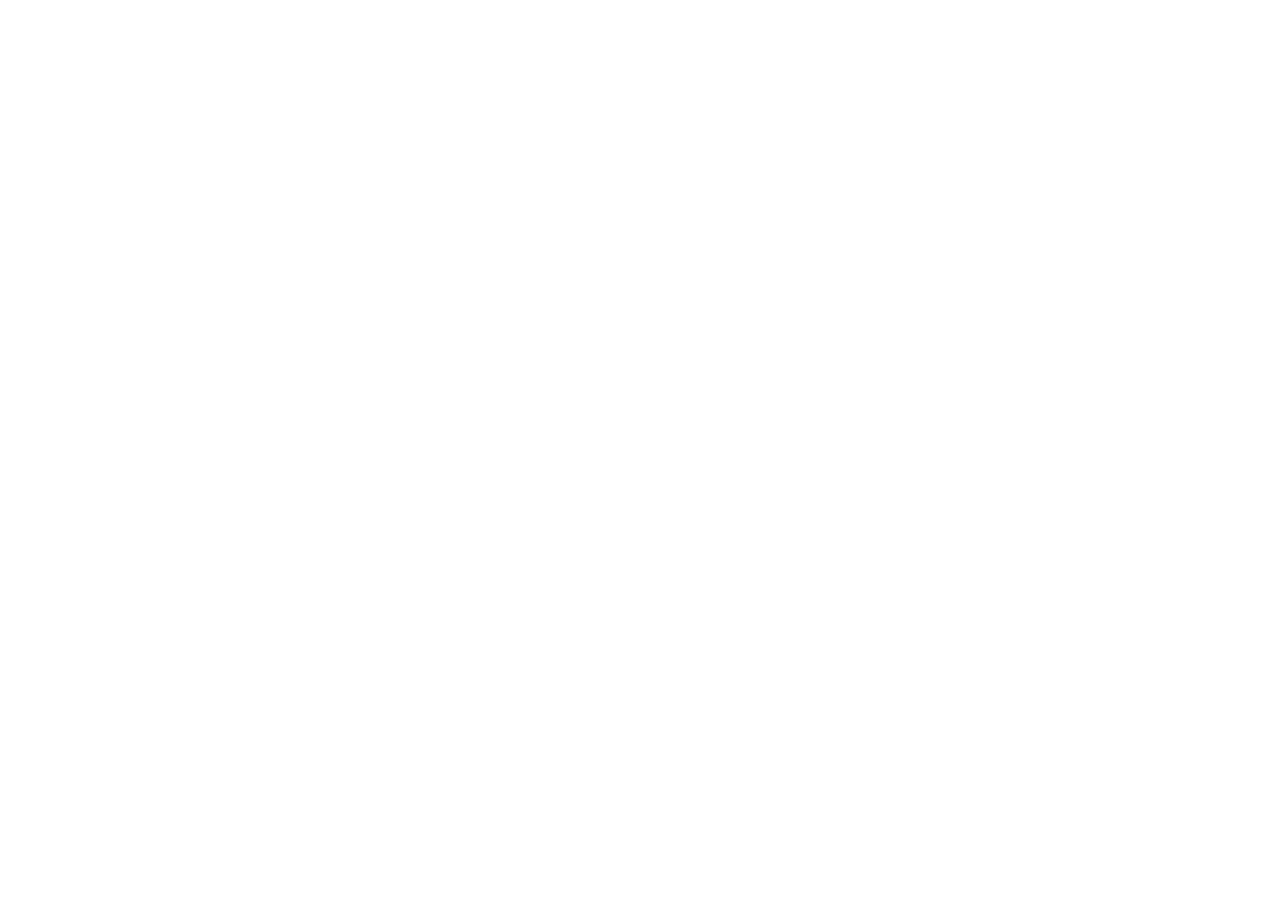
==== index.html @ c4c5714a "add links to index.html" ====
<!DOCTYPE html>
<html lang="ru">                                                          
<head>
  <meta charset="UTF-8">                                               
  <meta name="каркас">                                                  
  <title>Чат многофункциональный</title>
  <link href='http://fonts.googleapis.com/css?family=Open+Sans:400,600,700' rel='stylesheet' type='text/css'>
  <link rel="stylesheet" href="styles.css">
  <link rel="stylesheet" href="https://maxcdn.bootstrapcdn.com/font-awesome/4.5.0/css/font-awesome.min.css">
</head>
---- styles.css ----
@import url(https://fonts.googleapis.com/css?family=Lato:400,700);
*, *:before, *:after {
  box-sizing: border-box;
}
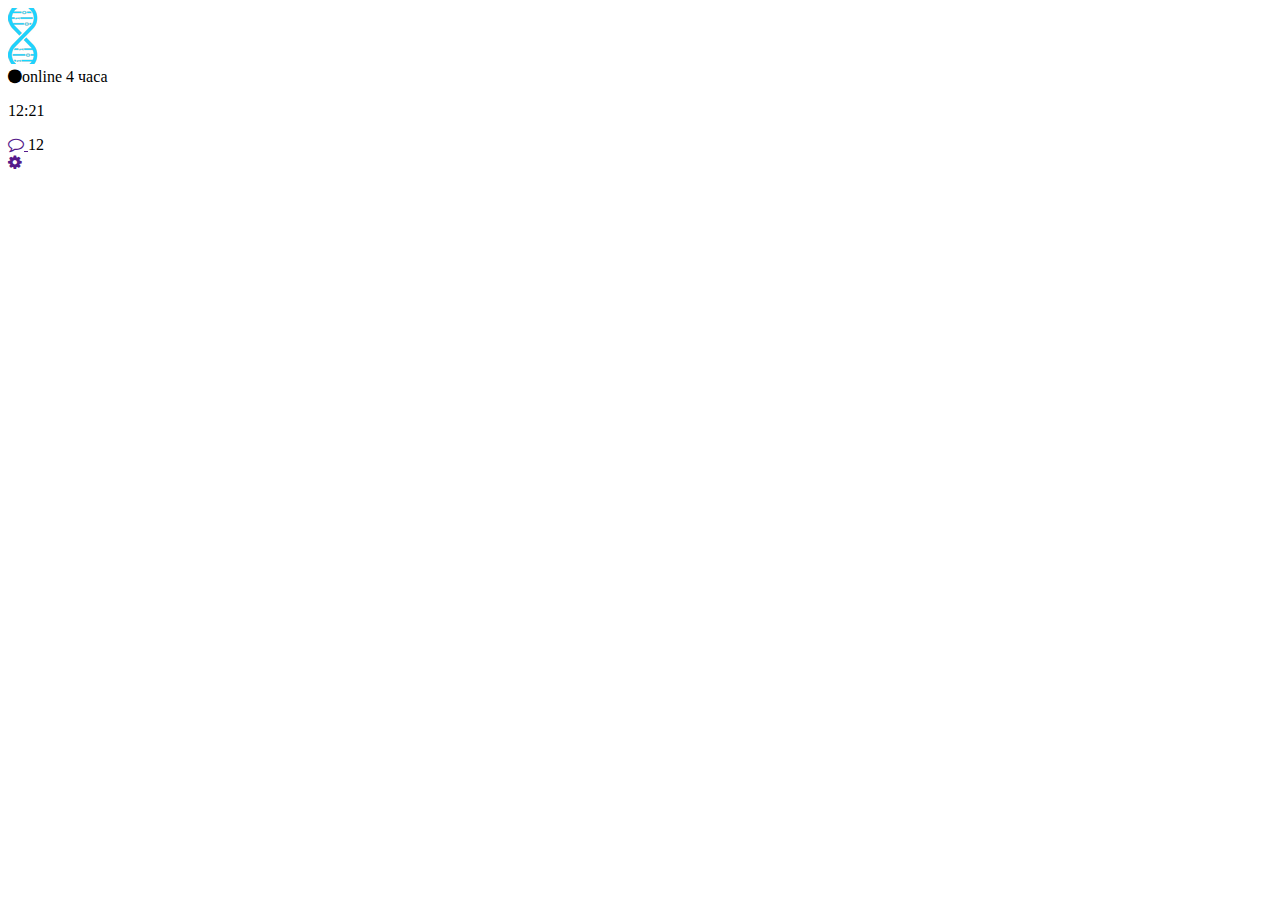
==== commit 9e80e847: "add dody & container clearfix" ====
--- a/index.html
+++ b/index.html
@@ -7,4 +7,37 @@
   <link href='http://fonts.googleapis.com/css?family=Open+Sans:400,600,700' rel='stylesheet' type='text/css'>
   <link rel="stylesheet" href="styles.css">
   <link rel="stylesheet" href="https://maxcdn.bootstrapcdn.com/font-awesome/4.5.0/css/font-awesome.min.css">
-</head>+</head>
+
+<body>
+	
+	<div class="container clearfix">
+		<div class="people-list" id="people-list">
+<!-- Левый хедер  -->			
+			<div class = "left-header">
+				<a href = "" >
+					<img src="image/logoDNA.png" alt="logo" title="Логотип чата">
+				</a>
+				
+				<div class="timeonline">
+			    		<span class = "youstatus" title = "время пребывания онлайн"><i class="fa fa-circle online"></i>online 4 часа</span>
+                			<p><span class = "timenow" title = "текущее время">12:21</span></p>
+			    	</div>
+				
+		        	<div class = "come_message">
+					 <a href="">
+					 <i class="fa fa-comment-o" aria-hidden="true" title="отображение личных сообщений"></i>
+					 </a>
+					 <span class="countMe" title="количество новых непрочитанных сообщений" >12</span>
+				</div>
+				
+				 <div class = "settings">
+					 <a href="">
+					 <i class="fa fa-cog" aria-hidden="true" title="редактирование персональной информации"></i>
+					 </a>
+				</div>
+		 	</div>
+
+</body>
+
+</html>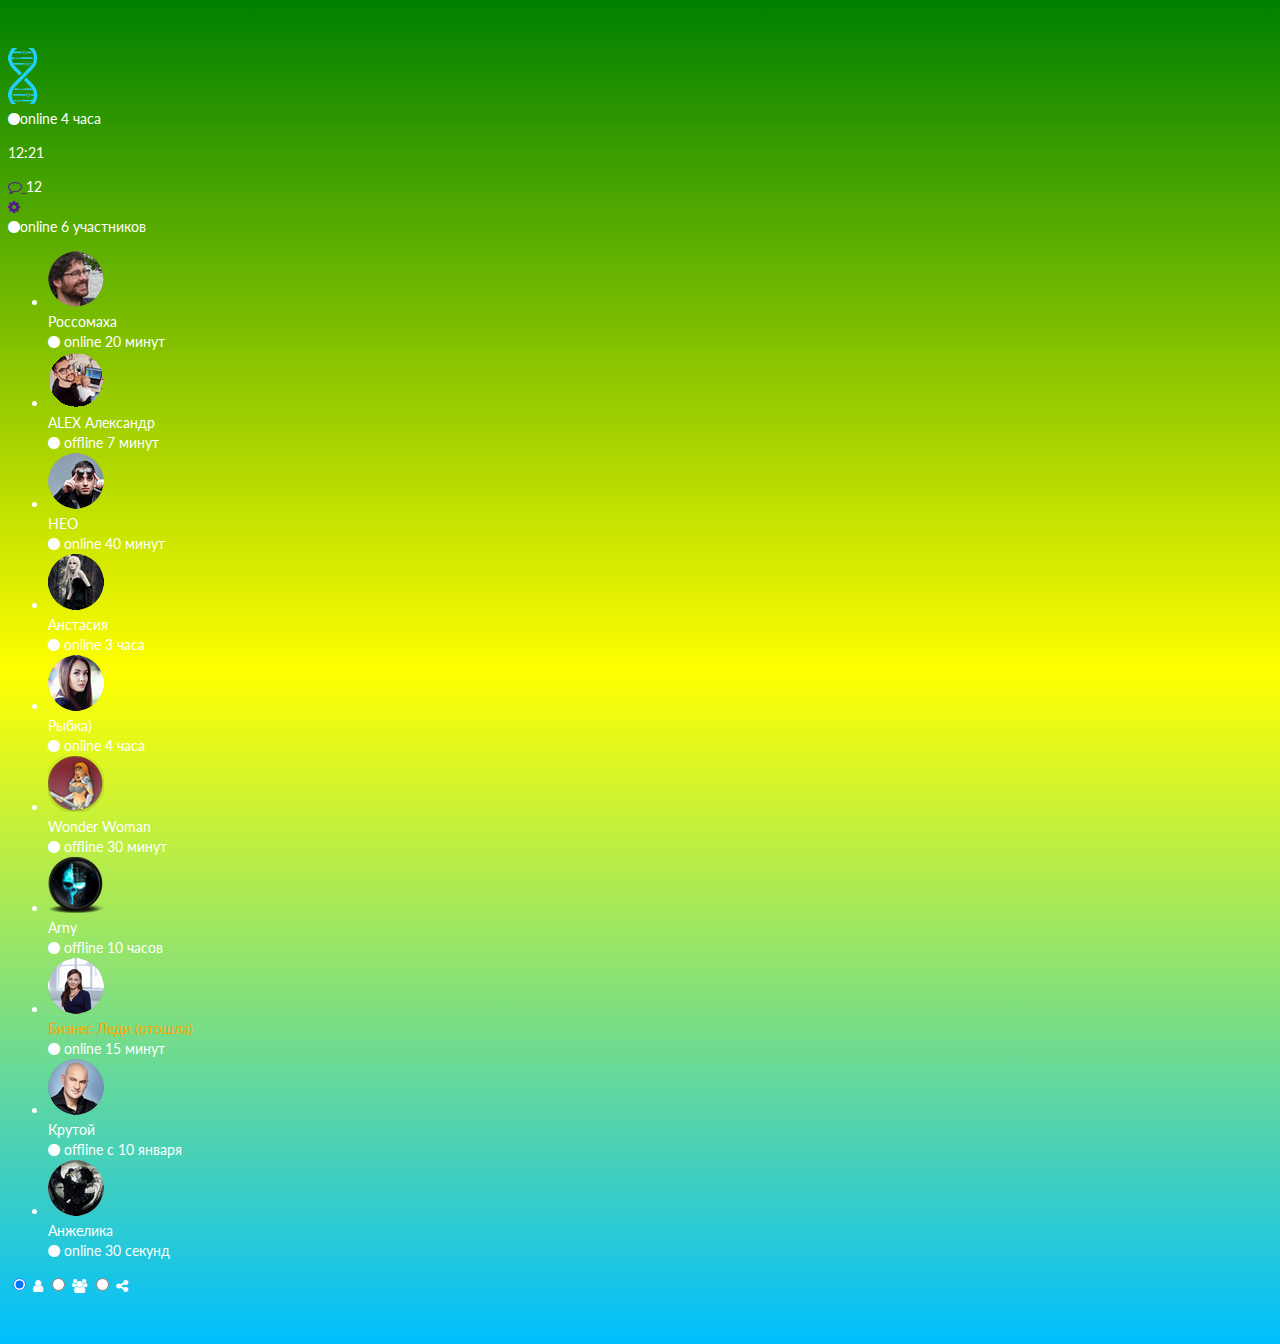
==== commit d8634d35: "add users list to index.html" ====
--- a/index.html
+++ b/index.html
@@ -38,6 +38,113 @@
 				</div>
 		 	</div>
 
+<!-- Список пользователей -->
+<div class = "onlinemembers" title="отображение общего количества пользователей онлайн">
+  <i class="fa fa-circle online"></i>online 6 участников
+  </div>
+<ul class="list" title="отображение списка участников">
+  <li class="clearfix">
+  <img src="image/01.png" alt="avatar">
+    <div class="about">
+    <div class="name">Россомаха</div>
+    <div class="status">
+    <i class="fa fa-circle online"></i> online 20 минут
+    </div>
+    </div>
+  </li>
+  <li class="clearfix">
+  <img src="image/02.png" alt="avatar">
+    <div class="about">
+    <div class="name">АLEX Александр</div>
+    <div class="status">
+    <i class="fa fa-circle offline"></i> offline 7 минут
+    </div>
+    </div>
+  </li>
+  <li class="clearfix">
+  <img src="image/03.png" alt="avatar">
+    <div class="about">
+    <div class="name">НЕО</div>
+    <div class="status">
+    <i class="fa fa-circle online"></i> online 40 минут
+    </div>
+    </div>
+  </li>
+  <li class="clearfix">
+  <img src="image/04.png" alt="avatar">
+    <div class="about">
+    <div class="name">Анстасия</div>
+    <div class="status">
+    <i class="fa fa-circle online"></i> online 3 часа
+    </div>
+    </div>
+  </li><li class="clearfix">
+  <img src="image/05.png" alt="avatar">
+    <div class="about">
+    <div class="name">Рыбка)</div>
+    <div class="status">
+    <i class="fa fa-circle online"></i> online 4 часа
+    </div>
+    </div>
+  </li><li class="clearfix">
+  <img src="image/06.png" alt="avatar">
+    <div class="about">
+    <div class="name">Wonder Woman</div>
+    <div class="status">
+    <i class="fa fa-circle offline"></i> offline 30 минут
+    </div>
+    </div>
+  </li><li class="clearfix">
+  <img src="image/07.png" alt="avatar">
+    <div class="about">
+    <div class="name">Arny</div>
+    <div class="status">
+    <i class="fa fa-circle offline"></i> offline 10 часов
+    </div>
+    </div>
+  </li><li class="clearfix">
+  <img src="image/08.png" alt="avatar">
+    <div class="about">
+    <div class="name" style = " color:orange">Бизнес Леди (отошла)</div>
+    <div class="status">
+    <i class="fa fa-circle online"></i> online 15 минут
+    </div>
+    </div>
+  </li><li class="clearfix">
+  <img src="image/09.png" alt="avatar">
+    <div class="about">
+    <div class="name">Крутой</div>
+    <div class="status">
+    <i class="fa fa-circle offline"></i> offline c 10 января
+    </div>
+    </div>
+  </li><li class="clearfix">
+  <img src="image/10.png" alt="avatar">
+    <div class="about">
+    <div class="name">Анжелика</div>
+    <div class="status">
+    <i class="fa fa-circle online"></i> online 30 секунд
+    </div>
+    </div>
+  </li>
+</ul>
+  <div class = "messageinfo">
+    
+  </div>
+</div>
+
+<div class = "right-header" title = "Вкладки переключения между чатами">
+    <input type="radio" id="one" name="contorol" checked />
+    <label class = "threebuttons" for="one"><i class="fa fa-user" aria-hidden="true" title = "Вкладки переключения между чатами"></i></label>
+    <input type="radio" id="two" name="contorol" />
+    <label class = "threebuttons" for="two"><i class="fa fa-users" aria-hidden="true" title = "Вкладки переключения между чатами"></i></label>
+    <input type="radio" id="three" name="contorol" />
+    <label class = "threebuttons" for="three"><i class="fa fa-share-alt" aria-hidden="true" title = "Вкладка выбора чатов"></i></label>
+</div>
+<!-- САМ ЧАТ -->		
+
+<div class="chat">  
+
 </body>
 
 </html>--- a/styles.css
+++ b/styles.css
@@ -2,3 +2,11 @@
 *, *:before, *:after {
   box-sizing: border-box;
 }
+
+/* ----------------------------body--------------------------------------- */
+body {
+  background-image: linear-gradient(green, yellow, deepskyblue);;
+  font: 14px/20px "Lato", Arial, sans-serif;
+  padding: 40px 0;
+  color: white;
+}
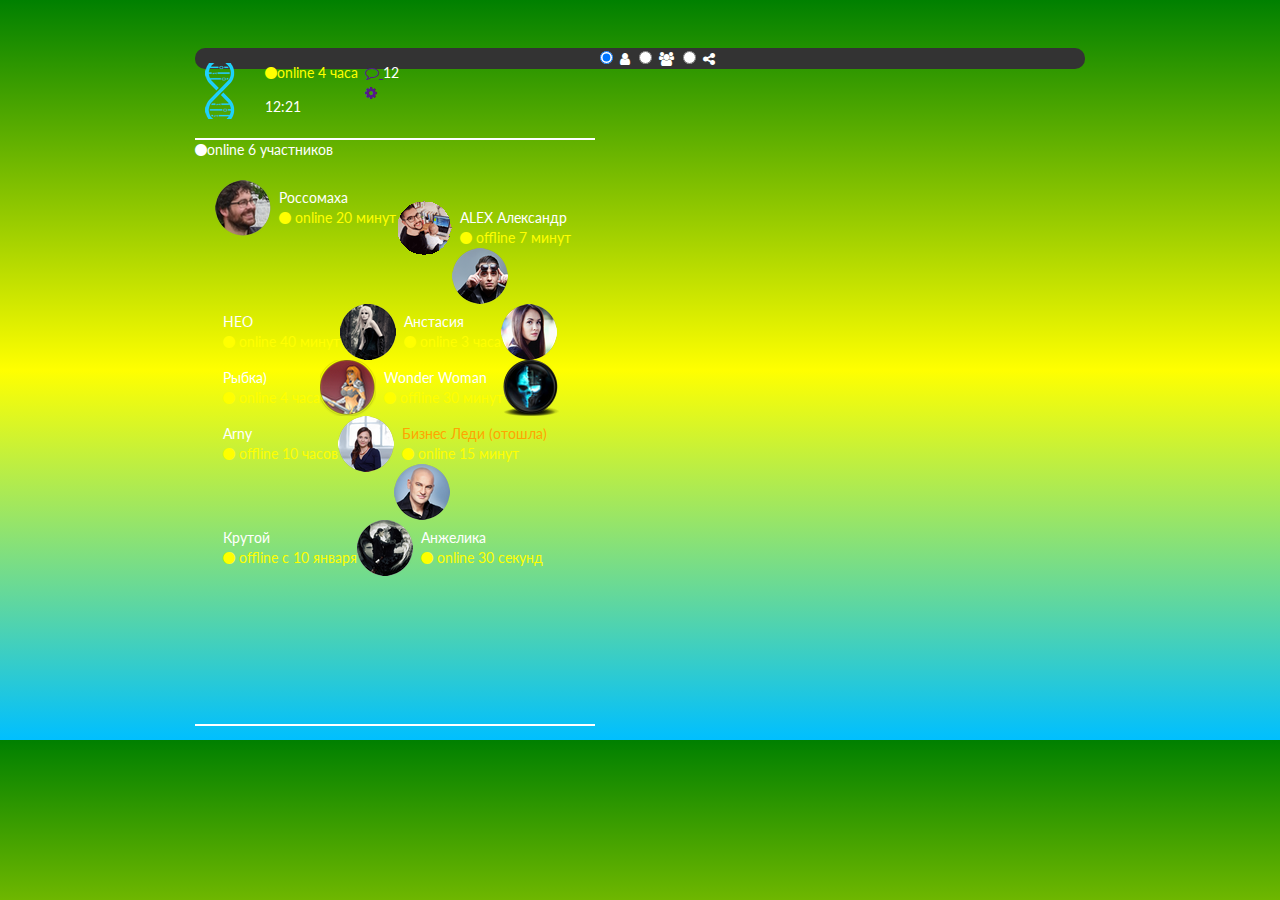
==== commit 0a99b211: "add styles to del markers in index.html" ====
--- a/index.html
+++ b/index.html
@@ -8,6 +8,16 @@
   <link rel="stylesheet" href="styles.css">
   <link rel="stylesheet" href="https://maxcdn.bootstrapcdn.com/font-awesome/4.5.0/css/font-awesome.min.css">
 </head>
+
+<style>                      
+  li {
+   list-style-type: none; 
+  }
+  ul {
+   margin-left: 0;             
+   padding-left: 0;            
+  }
+</style>
 
 <body>
 	
--- a/styles.css
+++ b/styles.css
@@ -10,3 +10,107 @@
   padding: 40px 0;
   color: white;
 }
+/* ----------------------------ГЛАВНЫЙ БЛОК -КОНТЕЙНЕР --------------------------------------- */
+.container {                                  
+  margin: 0 auto;
+  width: 890px;                               
+  background: #333333;                        
+  border-radius: 10px;
+}
+/* -------------------------------БЛОК ПОЛЬЗОВАТЕЛЕЙ ------------------------------------------ */
+.people-list {                               
+  width: 400px;                               
+  float: left;                                
+}
+
+.people-list .left-header  {                             
+  width: 400px; 
+  float: left; 
+  padding-top: 15px;                              
+  padding-left: 10px;
+  padding-right: 10px;
+  padding-bottom: 15px;
+  border-bottom: 2px solid white;                 
+}
+
+.settings {
+	float: left; 
+}
+
+ .timeonline {
+	float: left; 
+  	width: 110px; 
+	height: 60px;
+  	margin-top: 0px;
+	margin-bottom: 0px;
+  	margin-left: 20px;
+	padding-top: 0px;                              
+  	padding-left: 10px;
+}
+
+.youstatus {                         
+  color: yellow;
+}
+
+.people-list ul {                              
+  margin-top: 0px;                             
+  padding: 20px;
+  height: 566px;                               
+  overflow-y: scroll;                          
+  border-bottom: 2px solid white;            
+}
+
+.people-list ul li {                           
+  padding-bottom: 20px;
+}
+
+.people-list img {                            
+  float: left;
+}
+
+.people-list ul li:hover {                    
+  background-color: #6A6C75;
+  border-radius: 20px;
+}
+
+.people-list .about {                         
+  float: left;
+  margin-top: 8px;
+}
+
+.people-list .about {                      
+  padding-left: 8px;
+}
+
+.people-list .status {                       
+  color: yellow;
+}
+/* --------------------------------------БЛОК ЧАТА------------------------------------------ */
+.chat {									                     
+  width: 490px;                             
+  float: left;                              
+  background: #d3ffce;                    
+  border-top-right-radius: 10px;            
+  border-bottom-right-radius: 10px;     
+  color: #3d3839;                  
+}
+
+.chat .chat-header {                          
+  padding: 15px;
+  border-bottom: 2px solid white;
+  background: #6A6C75;                     
+  width: 490px;                           
+}
+
+.chat .chat-header img {                    
+  float: left;
+}
+
+.chat .chat-header .chat-with {             
+  font-weight: bold;
+  font-size: 16px;
+}
+
+.chat .chat-header .chat-num-messages {    
+  color: #40E0D0;
+}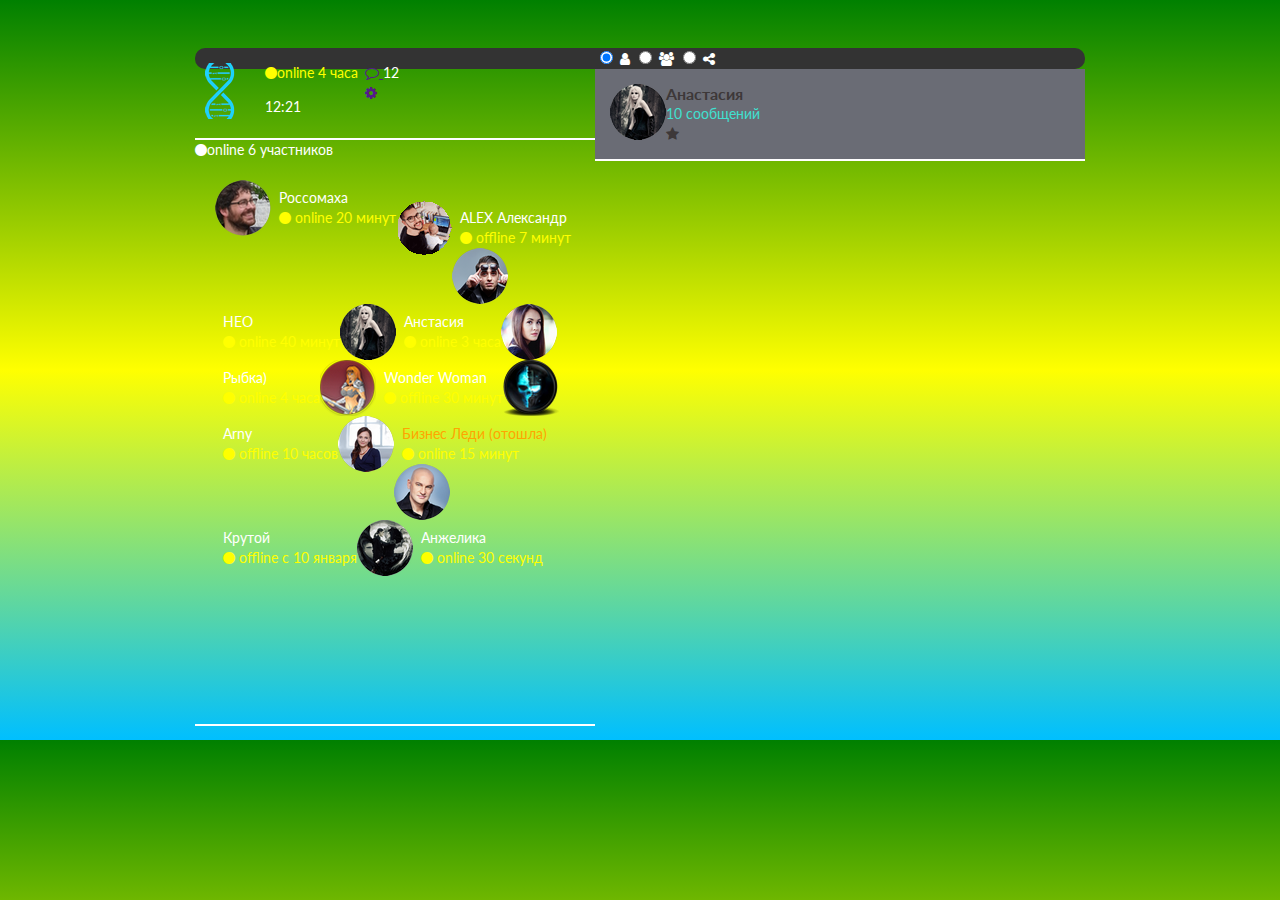
==== commit 6a19ea4d: "add chat-header to index.html" ====
--- a/index.html
+++ b/index.html
@@ -155,6 +155,17 @@
 
 <div class="chat">  
 
+<!-- ХЕДЕР ВВОДА СООБЩЕНИЙ-->	
+			
+<div class="chat-header clearfix">
+  <img src="image/04.png" alt="avatar">
+    <div class="chat-about">
+      <div class="chat-with">Анастасия</div>
+      <div class="chat-num-messages">10 сообщений</div>
+    </div>
+  <i class="fa fa-star"></i>
+</div>
+
 </body>
 
 </html>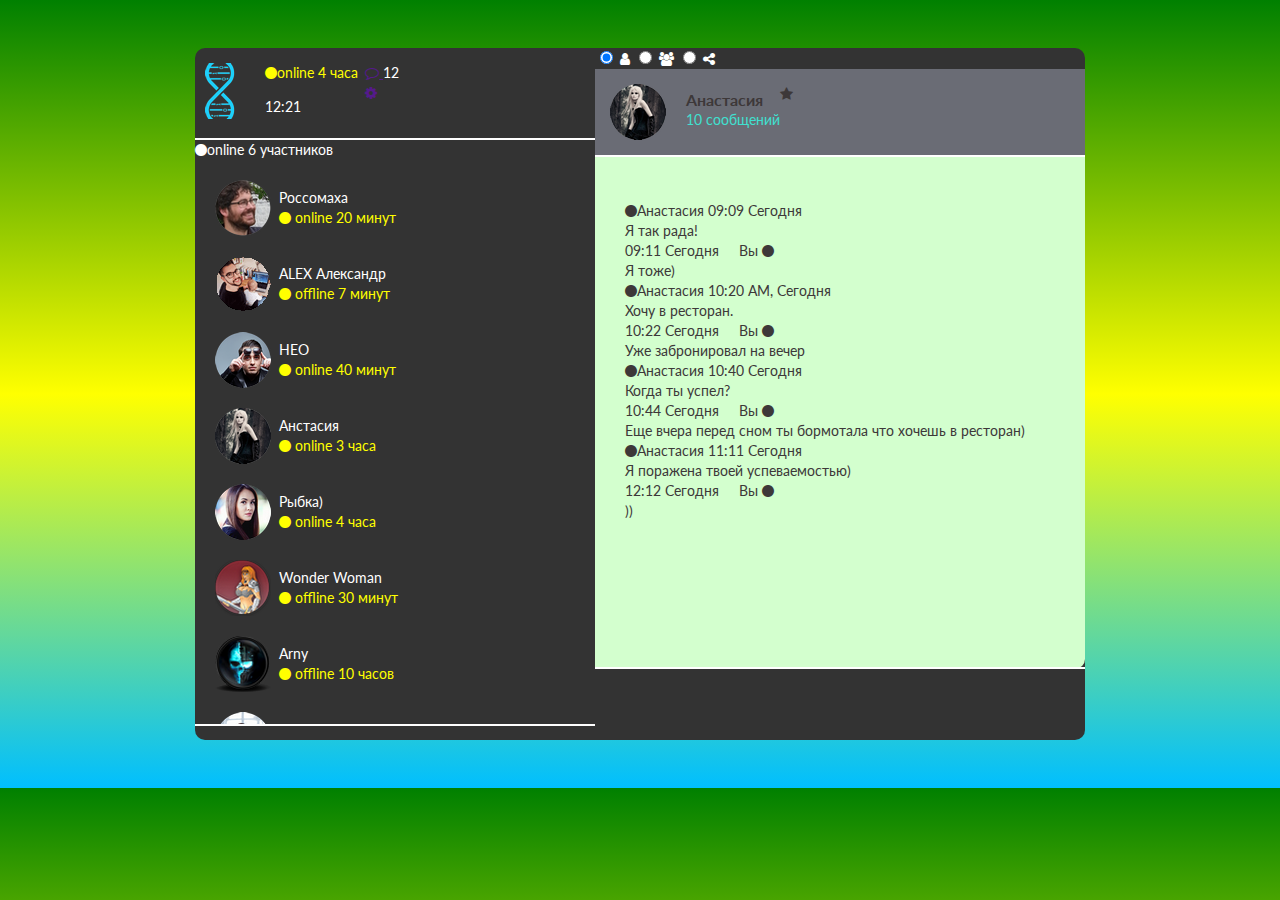
==== commit 45878cc8: "add chat-history to index.html" ====
--- a/index.html
+++ b/index.html
@@ -166,6 +166,79 @@
   <i class="fa fa-star"></i>
 </div>
 
+<!-- ИСТОРИЯ СООБЩЕНИЙ-->				
+				
+<div class="chat-history" title = "отображение сообщений пользователей ">
+					
+  <ul>
+     <li>
+    <div class="message-data">
+      <span class="message-data-name"><i class="fa fa-circle online"></i>Анастасия</span>
+      <span class="message-data-time">09:09 Сегодня</span>
+    </div>
+      <div class="message my-message">Я так рада!
+      </div>
+     </li>
+     <li class="clearfix">
+    <div class="message-data align-right">
+      <span class="message-data-time">09:11 Сегодня</span> &nbsp; &nbsp;
+      <span class="message-data-name">Вы</span> <i class="fa fa-circle me"></i>
+    </div>
+      <div class="message other-message float-right">Я тоже)
+      </div>
+     </li>
+     <li>
+    <div class="message-data">
+      <span class="message-data-name"><i class="fa fa-circle online"></i>Анастасия</span>
+      <span class="message-data-time">10:20 AM, Сегодня</span>
+    </div>
+      <div class="message my-message">Хочу в ресторан.
+      </div>
+    </li>
+    <li class="clearfix">
+    <div class="message-data align-right">
+      <span class="message-data-time">10:22 Сегодня</span> &nbsp; &nbsp;
+      <span class="message-data-name">Вы</span> <i class="fa fa-circle me"></i>
+    </div>
+      <div class="message other-message float-right">Уже забронировал на вечер
+      </div>
+     </li>
+     <li>
+    <div class="message-data">
+      <span class="message-data-name"><i class="fa fa-circle online"></i>Анастасия</span>
+      <span class="message-data-time">10:40 Сегодня</span>
+    </div>
+      <div class="message my-message">Когда ты успел?
+      </div>
+     </li>
+     <li class="clearfix">
+    <div class="message-data align-right">
+      <span class="message-data-time">10:44 Сегодня</span> &nbsp; &nbsp;
+      <span class="message-data-name">Вы</span> <i class="fa fa-circle me"></i>
+    </div>
+      <div class="message other-message float-right">Еще вчера перед сном ты бормотала что хочешь в ресторан)
+      </div>
+     </li>
+     <li>
+    <div class="message-data">
+      <span class="message-data-name"><i class="fa fa-circle online"></i>Анастасия</span>
+      <span class="message-data-time">11:11 Сегодня</span>
+    </div>
+      <div class="message my-message">Я поражена твоей успеваемостью)
+      </div>
+     </li>
+     <li>
+       <li class="clearfix">
+    <div class="message-data align-right">
+      <span class="message-data-time">12:12 Сегодня</span> &nbsp; &nbsp;
+      <span class="message-data-name">Вы</span> <i class="fa fa-circle me"></i>
+    </div>
+      <div class="message other-message float-right">))
+      </div>
+     </li>
+    </ul>
+</div>
+
 </body>
 
 </html>--- a/styles.css
+++ b/styles.css
@@ -113,4 +113,27 @@
 
 .chat .chat-header .chat-num-messages {    
   color: #40E0D0;
+}
+/* -------------------------------ХЕДЕР ЧАТА (ПРАВЫЙ ХЕДЕР)------------------------------------------ */
+.chat .chat-header .chat-about {				       
+  float: left;                                 
+  padding-left: 20px;                          
+  margin-top: 6px;                             
+}
+
+.chat .chat-history {                          
+  padding: 30px 30px 20px;
+  border-bottom: 2px solid white;              
+  overflow-y: scroll;                          
+  height: 512px;                               
+  width: 490px;                                
+}
+
+.clearfix:after {                              
+  visibility: hidden;                          
+  display: block;                              
+  font-size: 0;                                
+  content: " ";                                
+  clear: both;                                 
+  height: 0;                                   
 }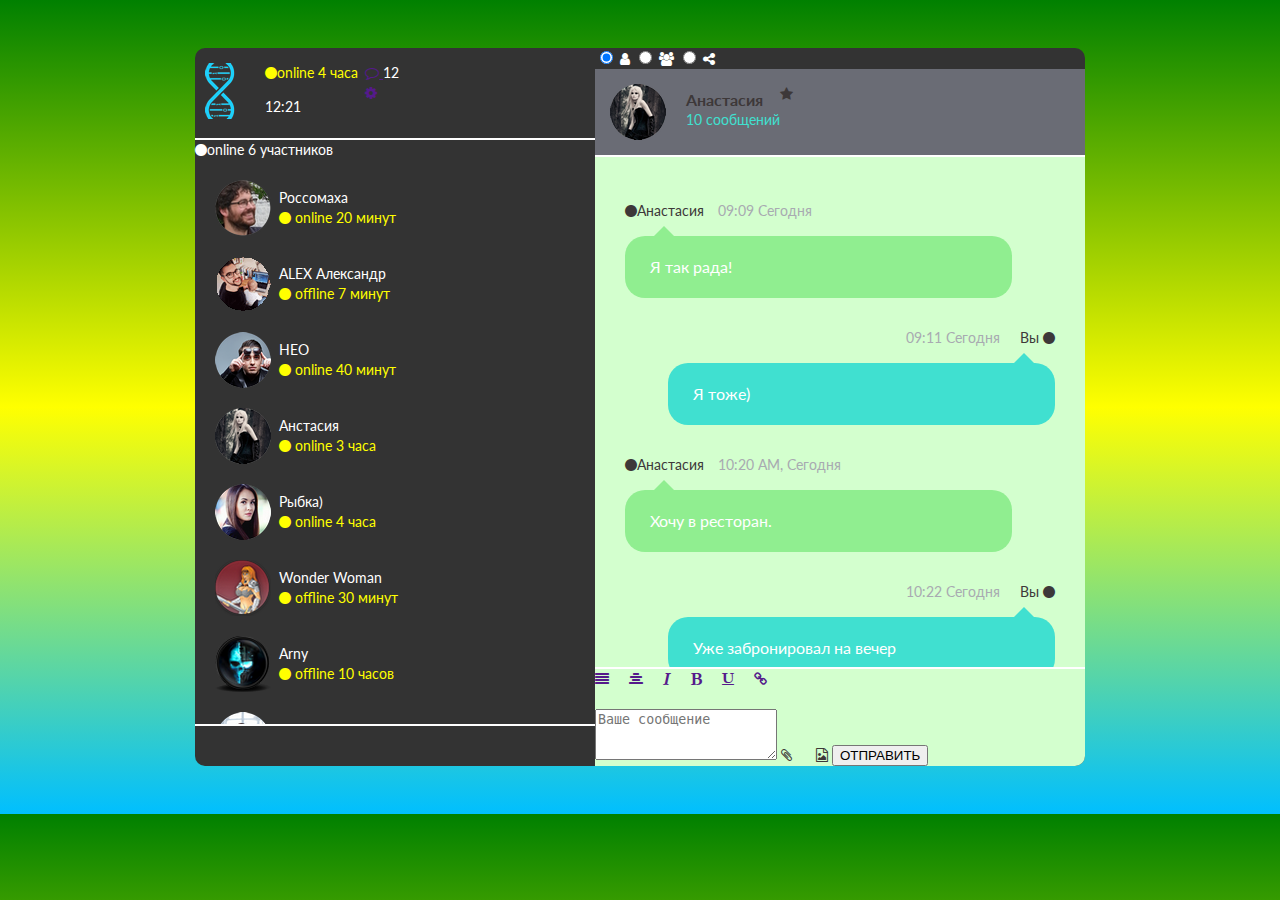
==== commit fc5df7d4: "add chat-message to index.html" ====
--- a/index.html
+++ b/index.html
@@ -239,6 +239,23 @@
     </ul>
 </div>
 
+<!-- ТЕКСТОВОЕ ПОЛЕ ВВОДА СООБЩЕНИЙ -->			
+			
+<div class="chat-message clearfix">
+  <a href = ""><i class="fa fa-align-justify" aria-hidden="true" title = "элемент форматирования текста"></i></a>&nbsp;&nbsp;&nbsp;&nbsp;
+<a href = ""><i class="fa fa-align-center" aria-hidden="true" title = "элемент форматирования текста"></i></a>&nbsp;&nbsp;&nbsp;&nbsp;
+<a href = ""><i class="fa fa-italic" aria-hidden="true" title = "элемент форматирования текста"></i></a>&nbsp;&nbsp;&nbsp;&nbsp;
+<a href = ""><i class="fa fa-bold" aria-hidden="true" title = "элемент форматирования текста"></i></a>&nbsp;&nbsp;&nbsp;&nbsp;
+<a href = ""><i class="fa fa-underline" aria-hidden="true" title = "элемент форматирования текста"></i></a>&nbsp;&nbsp;&nbsp;&nbsp;
+<a href = ""><i class="fa fa-link" aria-hidden="true" title = "элемент форматирования текста"></i></a><br>
+<br>
+<textarea name="message-to-send" id="message-to-send" placeholder="Ваше сообщение" rows="3" title = "поле для ввода текста"></textarea>
+<i class="fa fa-paperclip" aria-hidden="true"></i> &nbsp;&nbsp;&nbsp;&nbsp;
+<i class="fa fa-file-image-o"></i>
+<button title = "кнопка отправки сообщений">ОТПРАВИТЬ</button>
+</div>
+</div>
+
 </body>
 
 </html>--- a/styles.css
+++ b/styles.css
@@ -136,4 +136,59 @@
   content: " ";                                
   clear: both;                                 
   height: 0;                                   
+}
+/* -------------------------------БЛОК ИСТОРИИ ЧАТА------------------------------------------ */
+.chat .chat-history .message-data {
+  margin-bottom: 15px;                          
+}
+
+.chat .chat-history .message-data-time {        
+  color: #a8aab1;                              
+  padding-left: 10px;                           
+}
+
+.chat .chat-history .my-message {               
+  background: #90EE90;
+}
+
+.chat .chat-history .other-message {            
+  background: #40e0d0;
+}
+
+.chat .chat-history .message {                  
+  color: white;                                 
+  padding: 18px 25px;                           
+  line-height: 26px;                            
+  font-size: 16px;                              
+  border-radius: 20px;                          
+  margin-bottom: 30px;                          
+  width: 90%;                                   
+  position: relative;                           
+}
+
+.chat .chat-history .message:after {           
+  bottom: 100%;                                 
+  left: 10%;                                   
+  border: solid transparent;                   
+  content: " ";                                
+  height: 0;                                   
+  width: 0;                                   
+  position: absolute;                           
+  pointer-events: none;                        
+  border-bottom-color: #90EE90 ;               
+  border-width: 10px;                         
+  margin-left: -10px;                        
+}
+
+.chat .chat-history .other-message:after {
+  border-bottom-color: #40E0D0;              
+  left: 92%;                                   
+}
+
+.float-right {                                
+  float: right;
+}
+
+.align-right {                                 
+  text-align: right;
 }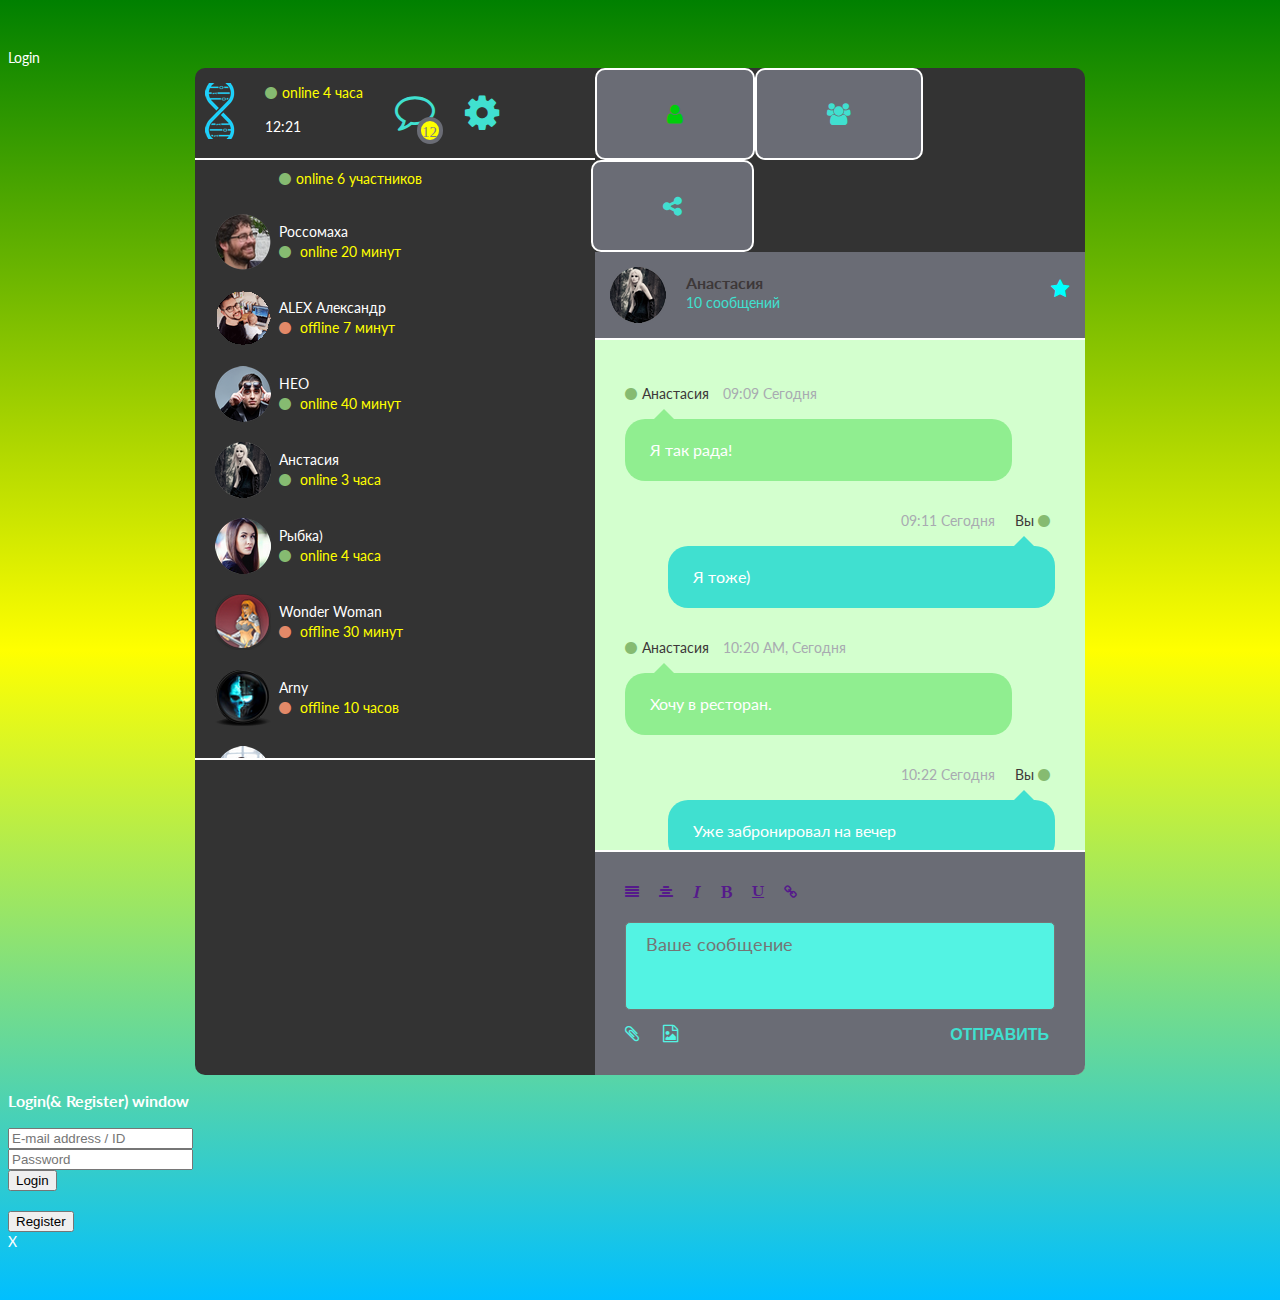
==== commit b89c6202: "add "Login(& Register) window" to index.html" ====
--- a/index.html
+++ b/index.html
@@ -21,6 +21,7 @@
 
 <body>
 	
+<div class="to-display">Login</div>    <!-- добавлено окно логина -->
 	<div class="container clearfix">
 		<div class="people-list" id="people-list">
 <!-- Левый хедер  -->			
@@ -255,6 +256,23 @@
 <button title = "кнопка отправки сообщений">ОТПРАВИТЬ</button>
 </div>
 </div>
+</div>
+<!-- добавлено login form -->
+<div class="login-modal">
+        <h3 class="brand-name">Login(& Register) window</h3>
+        <div class="input-field">
+            <input type="email" class="id" placeholder="E-mail address / ID" >
+        </div>
+        <div class="input-field">
+        <input type="password" class="password" placeholder="Password"></div>
+        
+        <button type="submit" class="btn btn-sky">Login</button>
+        <br><br>
+        <button type="submit" class="btn btn-sky">Register</button>
+        
+        <div class="close-sign">X</div>
+</div>
+<!-- login form END-->
 
 </body>
 
--- a/styles.css
+++ b/styles.css
@@ -191,4 +191,202 @@
 
 .align-right {                                 
   text-align: right;
+}
+/* -------------------------------БЛОК textarea (right footer)----------------------------------- */
+.chat .chat-message {                            
+  padding: 30px;
+  background: #6A6C75;                          
+  border-bottom-right-radius: 10px;             
+}
+
+.chat .chat-message textarea {                   
+  width: 100%;                                   
+  padding: 10px 20px;                            
+  margin-bottom: 10px;                           
+  border-radius: 5px;                            
+  background: #53F3E3;                          
+  color: DarkBlue;                              
+  font: 18px/22px "Lato", Arial, sans-serif;    
+  resize: none;                                 
+}
+
+.chat .chat-message button {                     
+  float: right;                                  
+  color: #40e0d0;                              
+  font-size: 16px;                              
+  text-transform: uppercase;                    
+  border: none;                                 
+  cursor: pointer;                              
+  font-weight: bold;                           
+  background: #6A6C75;                       
+}
+
+.chat .chat-message button:hover {               
+  color: #0000FF;                                
+  -webkit-transform: scale(1.2);                 
+}
+.chat .chat-message button:active {           
+ color: #01a715;
+}
+/* ------------------------ДАЛЕЕ СТИЛИЗАЦИЯ ИКОНОК FONT-AWESOME---------------------------------- : */
+.people-list .fa-comment-o {                       
+  position: relative;
+  right: -40px;                                  
+  font-size: 40px;
+  color: #40e0d0; 
+  margin-top: 8px ;
+}
+
+ .people-list .fa-cog {                       
+  position: relative;
+  right: -100px;                                 
+  font-size: 40px;
+  color: #40e0d0; 
+  margin-top: 10px ;
+}
+
+.chat .chat-header .fa-star {                 
+  float: right;
+  color: Aqua;
+  font-size: 20px;
+  margin-top: 12px;
+}
+
+.fa-star {									                
+cursor: pointer;								             
+}
+
+.chat .fa-star:active{
+  color: MediumBlue;
+}
+
+.chat .chat-message .fa-paperclip, .chat .chat-message .fa-file-image-o {    
+  font-size: 18px;
+  color: #53F3E3;                               
+  cursor: pointer;                            
+}
+
+.chat .chat-message .fa-paperclip:active{
+  color: MediumBlue;
+}
+
+.chat .chat-message .fa-file-image-o:active{
+  color: MediumBlue;
+}
+
+.online {									                       
+  color: #86BB71;                              
+}
+
+.offline {								                  
+  color: #E38968;						  	           
+}
+
+.me {											                
+  color: #86BB71;							          
+}
+
+.online, .offline, .me {						     
+  margin-right: 5px;
+  font-size: 8px;
+}
+/* ---------------------------- СТИЛИ ПОЛОС ПРОКРУТКИ ------------------------------ */
+::-webkit-scrollbar                  { width: 15px; height: 5px;}                                     
+::-webkit-scrollbar-button           { background-color: #6A6C75; }                                   
+::-webkit-scrollbar-track-piece      { background-color: #40E0D0;}                                    
+::-webkit-scrollbar-thumb            { height: 50px; background-color: #6A6C75; border-radius: 5px;}  
+/* ------------------------ ПРАВОЕ МЕНЮ КНОПОК ---------------------------------------- */
+input[type='radio']{
+  display: none;                             
+}
+
+label.threebuttons {                          
+  display: inline-block;                    
+  padding : 33px 70px 33px 70px;            
+  color : #40E0D0;                      
+  font-size: 22px;                        
+  background: #6A6C75;                    
+  border-radius: 10px;                     
+  border-top-left-radius: 10px;            
+  border: 2px solid white;
+}	
+
+label.threebuttons:hover{
+  color: #0000FF;                          
+}
+
+label.threebuttons:hover{
+background : #333333;                 
+}
+
+label[for='two'].threebuttons , label[for='three'].threebuttons{
+  margin-left: -4px;                      
+}
+
+input[type='radio']:checked + label{
+  color: #00CD0A;                           
+}
+/* ------------------------ отображение новых непрочитанных сообщений ---------------------------------------- */
+
+.come_message {
+	float: left; 
+	margin-left: 150px  ;
+	width: 28px;
+	height: 28px;
+	position: absolute;
+}
+
+.countMe {
+  position: absolute;       
+  height:16px;
+  width: 26px;
+  top: 32px;                      /* отступ сверху до окружности */
+  left: 60px;                     /* отступ слева до окружности */
+  font-size: 15px;                /* размер шрифта */
+  border: 4px solid #6A6C75;      /* серый цвет границы */
+  border-radius: 55px;            /* округлые углы */
+  padding-left:  1px;             /* отступы от числа до границы окружноти */
+  padding-right:  1px; 
+  padding-top:  1px; 
+  padding-bottom:  18px; 
+  margin: 2px;
+  background-color: yellow;       /* фон окружности */
+  font-family:  'bowlby-one';
+  color: grey;
+}
+/* ------------------------ отображения информации о введенном сообщении ---------------------------------------- */
+.messageinfo { 
+  margin-left: 20px;
+  width: 280px;
+}
+
+.displaysympols { 
+  display: block;
+  float:right;
+  color: yellow;
+}
+
+.displayletters { 
+  display: block;
+  float:right;
+  color: yellow;
+}
+
+.displayspaces { 
+  display: block;
+  float:right;
+  color: yellow;
+}
+
+.displaypunctuation { 
+  display: block;
+  float:right;
+  color: yellow;
+}
+/* ------------------------ отображение общего количества пользователей онлайн ---------------------------------------- */
+.onlinemembers {
+	margin-top: 101px;
+	margin-left: 84px;
+	color: yellow;
+	margin-bottom: 5px;
 }